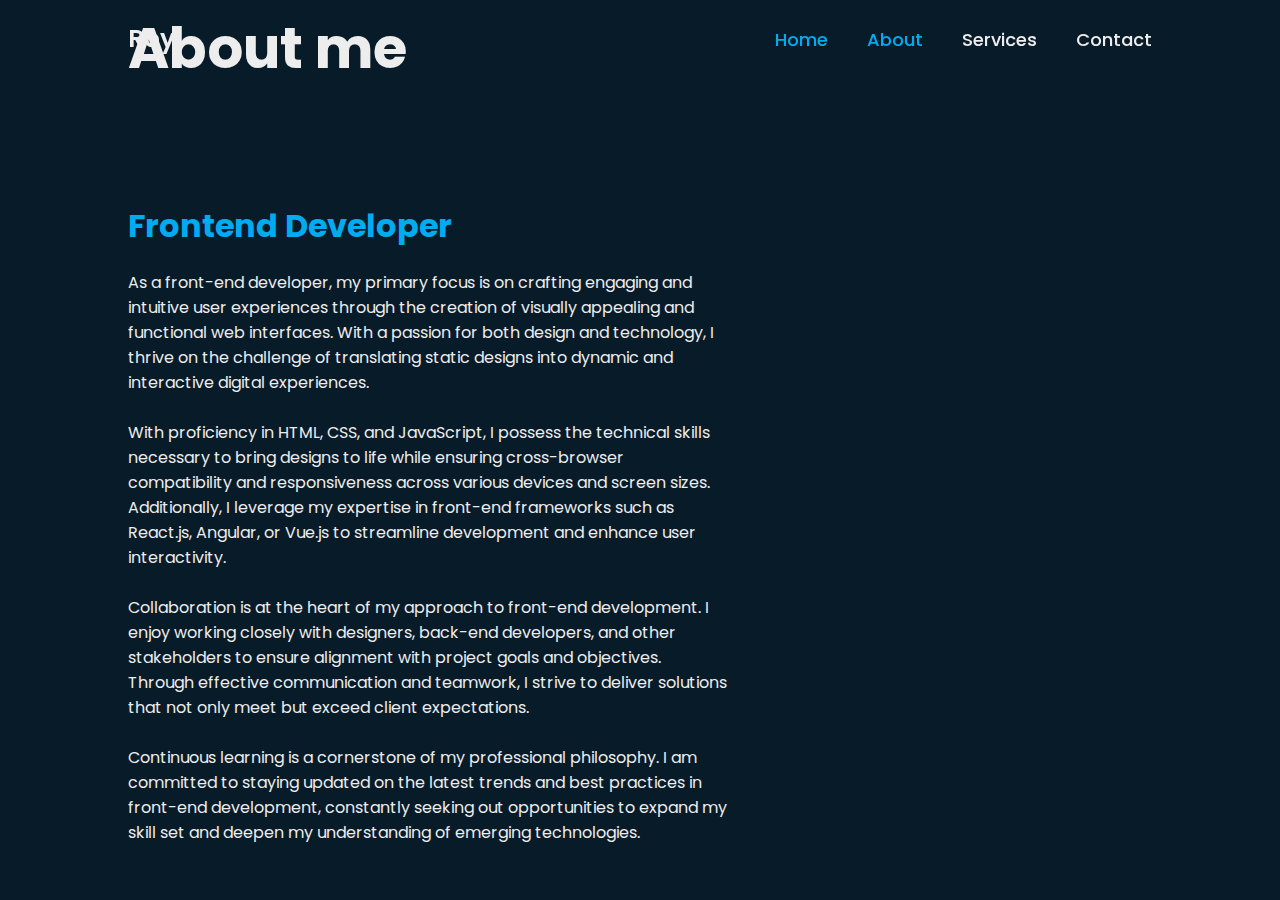
==== about.html @ 2a8aad34 "addd" ====
<!DOCTYPE html>
<!DOCTYPE html>
<html lang="en">
<head>
    <meta charset="UTF-8">
    <meta http-equiv="X-UA-Compatible" content="IE=edge">
    <meta name="viewport" content="width=device-width, initial-scale=1.0">
    <title>RX.GACHERU</title>
    <link  rel="stylesheet" href="styleabout.css">
    <link href='https://unpkg.com/boxicons@2.1.4/css/boxicons.min.css' rel="stylesheet">
<style>
    .headingg{
        padding-top: 20%;
    }
</style>
</head>

<body>

    <header class="header">
        
        <header class="header">
            <a href="#" class="logo">Roy</a>
            <nav class="navbar">
                <a href="My Portfolio.html" class="active">Home</a>
                 <a href="about.html" class="active">About</a>
                 <a href="Services.html" class="services">Services</a>
                 <a href="Contact Me.html" class="contact">Contact</a>
                </nav>
        </header>
    </header>
    <section class="home">
        <div class="home-content">
            <h1>About me</h1>
            <h3 class="headingg">Frontend Developer</h3>
        <p>As a front-end developer, my primary focus is on crafting engaging and intuitive user experiences through the creation of visually appealing and functional web interfaces. With a passion for both design and technology, I thrive on the challenge of translating static designs into dynamic and interactive digital experiences.<br>
            <BR>With proficiency in HTML, CSS, and JavaScript, I possess the technical skills necessary to bring designs to life while ensuring cross-browser compatibility and responsiveness across various devices and screen sizes. Additionally, I leverage my expertise in front-end frameworks such as React.js, Angular, or Vue.js to streamline development and enhance user interactivity.<br>
            <br>Collaboration is at the heart of my approach to front-end development. I enjoy working closely with designers, back-end developers, and other stakeholders to ensure alignment with project goals and objectives. Through effective communication and teamwork, I strive to deliver solutions that not only meet but exceed client expectations.<br>
            <br>Continuous learning is a cornerstone of my professional philosophy. I am committed to staying updated on the latest trends and best practices in front-end development, constantly seeking out opportunities to expand my skill set and deepen my understanding of emerging technologies.</p>
    
    </div>
    
    
</section>
</body>
</html>
---- styleabout.css ----
@import url('https://fonts.googleapis.com/css2?family=Poppins:wght@300;400;500;600;700;800;900&display=swap');

* {
    margin: 0;
    padding: 0;
    box-sizing: border-box;
    font-family: "Poppins",sans-serif;
}

body {
    background: #081b29;
    color: #ededed;
}

.header {
    position: fixed;
    top: 0;
    left: 0;
    width: 100%;
    padding: 20px 10%;
    background: transparent;
    display: flex;
    justify-content: space-between;
    align-items: center;
    z-index: 100;
}

.logo {
    position: relative;
    font-size: 25px;
    color: #ededed;
    text-decoration: none;
    font-weight: 600;
}

.logo::before{
    content:0;
    position: absolute;
    top: 0;
    right: 0;
    width: 100%;
    height: 100%;
    background: #081b29;
    animation: showRight 1s ease forwards;
    animation-delay: 4s;
}

.navbar a {
    font-size: 18px;
    color: #ededed;
    text-decoration: none;
    font-weight: 500;
    margin-left: 35px;
    transition: 3s;
}

.navbar a:hover,
.navbar a.active {
    color: #00abf0;
}

.home {
    height: 100vh;
    background: url();
    display: flex;
    align-items: center;
    padding: 0 10%;
}

.home-content {
    max-width: 600px;
}

.home-content h1 {
    position: relative;
    font-size: 56px;
    font-weight: 700;
    line-height: 1.2;
}

.home-content h1::before{
    content: 0;
    position: absolute;
    top: 0;
    right: 0;
    width: 100%;
    height: 100%;
    background: #081b29;
    animation: showRight 1s ease forwards;
    animation-delay: 1s;
}
.home-content h3 {
    position: relative;
    font-size: 32px;
    font-weight: 700;
    color: #00abf0;
}

.home-content h3::before{
    content: 0;
    position: absolute;
    top: 0;
    right: 0;
    width: 100%;
    height: 100%;
    background: #081b29;
    animation: showRight 1s ease forwards;
    animation-delay: 1.3s;
}

.home-content p {
    position: relative;
    font-size: 16px;
    margin: 20px 0 40px;
}

.home-content p::before{
    content: 0;
    position: absolute;
    top: 0;
    right: 0;
    width: 100%;
    height: 100%;
    background: #081b29;
    animation: showRight 1s ease forwards;
    animation-delay: 1.6s;
}

.home-content .btn-box {
    position: relative;
    display: flex;
    justify-content: space-between;
    width: 345px;
    height: 50px;
}

.home-content .btn-box::before{
    content: 0;
    position: absolute;
    top: 0;
    right: 0;
    width: 100%;
    height: 100%;
    background: #081b29;
    animation: showRight 1s ease forwards;
    animation-delay: 1.9s;
    z-index: 2;
}

.btn-box a {
    position: relative;
    display: inline-flex;
    justify-content: center;
    width: 150px;
    height: 100%;
    background: #00abf0; 
    border: 2px solid #00abf0;
    border-radius: 8px;
    font-size: 19px;
    color: #081b29;
    text-decoration: none;
    font-weight: 600;
    letter-spacing: 1px;
    z-index: 1;
    overflow: hidden;
    transition: 5s;
}

.btn-box a:nth-child(2){
    background: transparent;
    color: #00abf0;
}

.btn-box a:hover {
    color: #00abf0;
}
.btn-box a:nth-child(2):hover {
    color: #081b29;
}
.btn-box a:nth-child(2)::before {
    background: #00abf0;
}
.btn-box a::before {
    content:' ';
    position: absolute;
    top: 0;
    left: 0;
    width: 0;
    height: 100%;
    background: #081b29;
    z-index: -1;
    -moz-transition: .5s;
}

.btn-box a:hover::before {
    width: 100%;
}

.home-sci {
    position: absolute;
    bottom: 40px;
    width: 170px;
    display: flex;
    justify-content: space-between;
}

.home-sci::before{
    content: 0;
    position: absolute;
    top: 0;
    right: 0;
    width: 100%;
    height: 100%;
    background: #081b29;
    animation: showRight 1s ease forwards;
    animation-delay: 1.9s;
    z-index: 2;
}



.home-sci a {
    position: relative;
    display: inline-flex;
    justify-content: center;
    align-items: center;
    width: 40px;
    height: 40px;
    background: transparent;
    border: 2px solid #00abf0;
    border-radius: 50%;
    font-size: 20px;
    color: #00abf0;
    text-decoration: none;
    z-index: 1;
    overflow: hidden;
    transition: .5s;
}

.home-sci a:hover {
    color: #081b29
}
.home-sci a::before {
    content:' ';
    position: absolute;
    top: 0;
    left: 0;
    width: 0%;
    height: 100%;
    background: #00abf0;
    z-index: -1;
    transition: .5s;
}

.home-sci a:hover::before{
    width: 100%;
}

.home-imghover::after{
    content: 0;
    position: absolute;
    top: 0;
    right: 0;
    width: 120%;
    height: 100%;
    background: #081b29;
    animation: showRight 1s ease forwards;
    animation-delay: 3s;
    z-index: 2;
    animation: manipActiveHover .1s fowards;
    pointer-events: none;
}

.home-imghover{
    position: absolute;
    top: 0;
    right: 30px;
    width: 500px;
    height: 100%;
    background: transparent;
    border: 2px solid;
    transition: 3s;
    
}
.home-imghover:hover{
    background: #081b29;
    opacity: .8;
}

/*KEYFRAME ANIMATION*/
@keyframes showRight {
    100% {
        width: 0;
    }
}
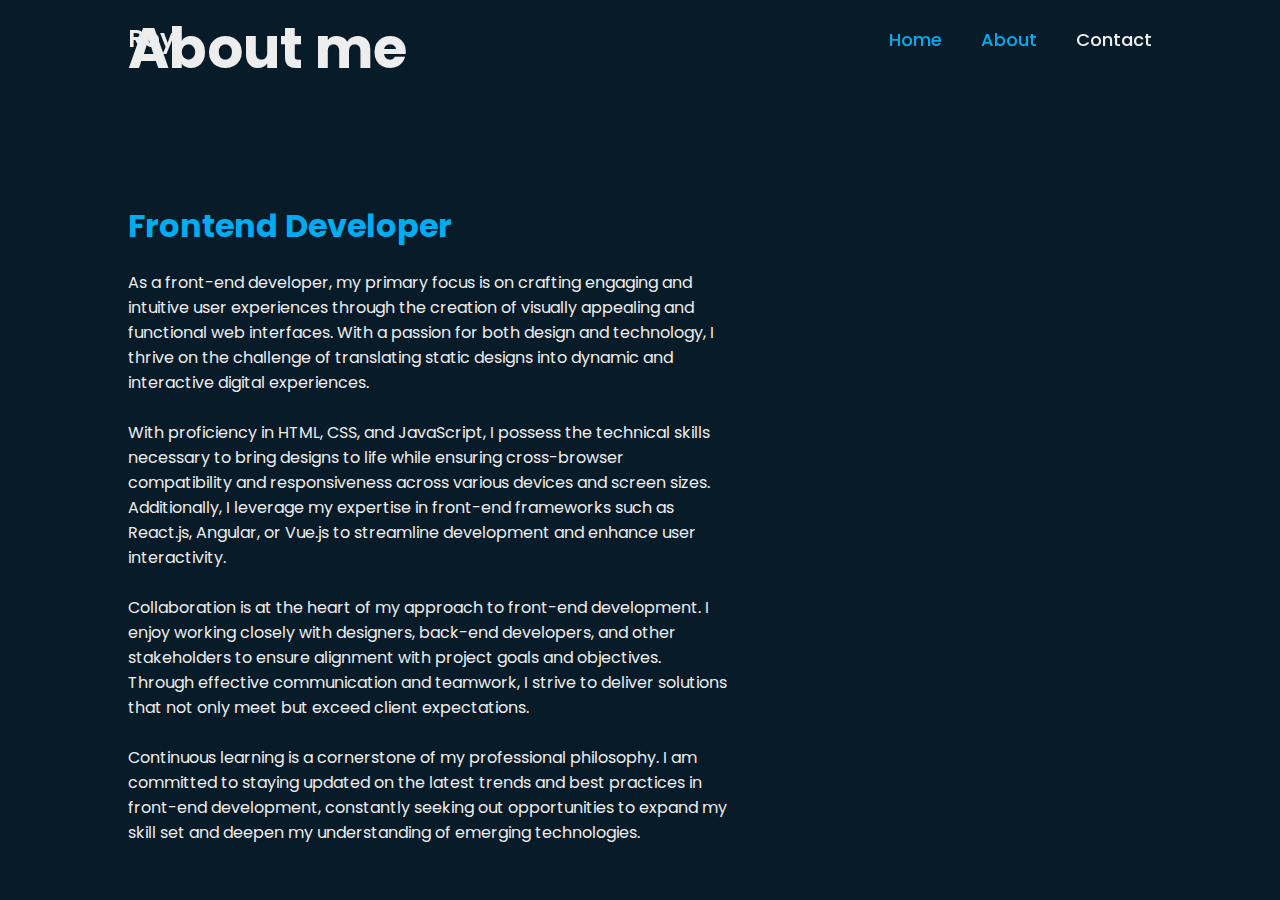
==== commit 15084bbb: "add" ====
--- a/about.html
+++ b/about.html
@@ -24,7 +24,6 @@
             <nav class="navbar">
                 <a href="My Portfolio.html" class="active">Home</a>
                  <a href="about.html" class="active">About</a>
-                 <a href="Services.html" class="services">Services</a>
                  <a href="Contact Me.html" class="contact">Contact</a>
                 </nav>
         </header>
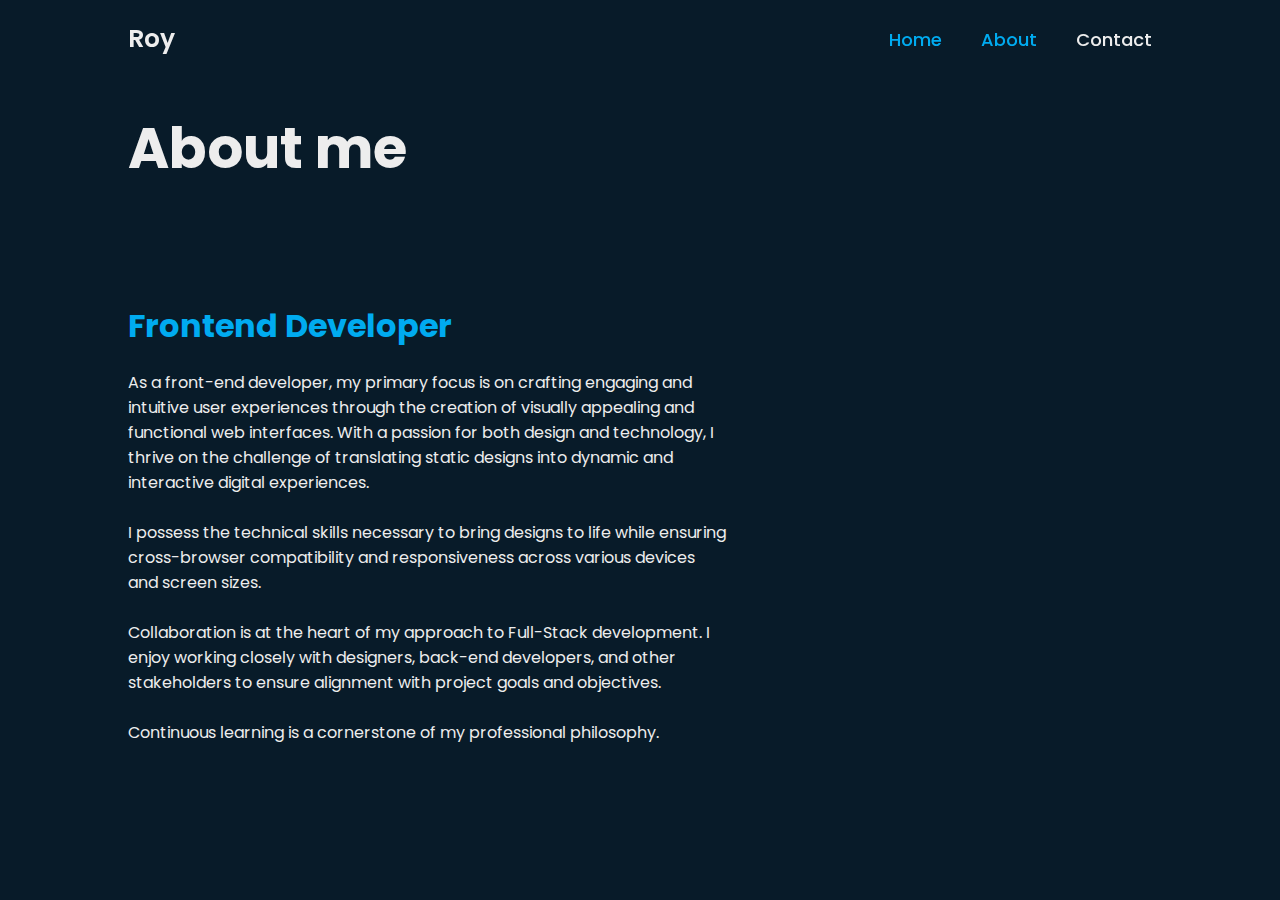
==== commit 4de6b82c: "add" ====
--- a/about.html
+++ b/about.html
@@ -33,9 +33,9 @@
             <h1>About me</h1>
             <h3 class="headingg">Frontend Developer</h3>
         <p>As a front-end developer, my primary focus is on crafting engaging and intuitive user experiences through the creation of visually appealing and functional web interfaces. With a passion for both design and technology, I thrive on the challenge of translating static designs into dynamic and interactive digital experiences.<br>
-            <BR>With proficiency in HTML, CSS, and JavaScript, I possess the technical skills necessary to bring designs to life while ensuring cross-browser compatibility and responsiveness across various devices and screen sizes. Additionally, I leverage my expertise in front-end frameworks such as React.js, Angular, or Vue.js to streamline development and enhance user interactivity.<br>
-            <br>Collaboration is at the heart of my approach to front-end development. I enjoy working closely with designers, back-end developers, and other stakeholders to ensure alignment with project goals and objectives. Through effective communication and teamwork, I strive to deliver solutions that not only meet but exceed client expectations.<br>
-            <br>Continuous learning is a cornerstone of my professional philosophy. I am committed to staying updated on the latest trends and best practices in front-end development, constantly seeking out opportunities to expand my skill set and deepen my understanding of emerging technologies.</p>
+            <BR>I possess the technical skills necessary to bring designs to life while ensuring cross-browser compatibility and responsiveness across various devices and screen sizes.<br>
+            <br>Collaboration is at the heart of my approach to Full-Stack development. I enjoy working closely with designers, back-end developers, and other stakeholders to ensure alignment with project goals and objectives.<br>
+            <br>Continuous learning is a cornerstone of my professional philosophy.</p>
     
     </div>
     
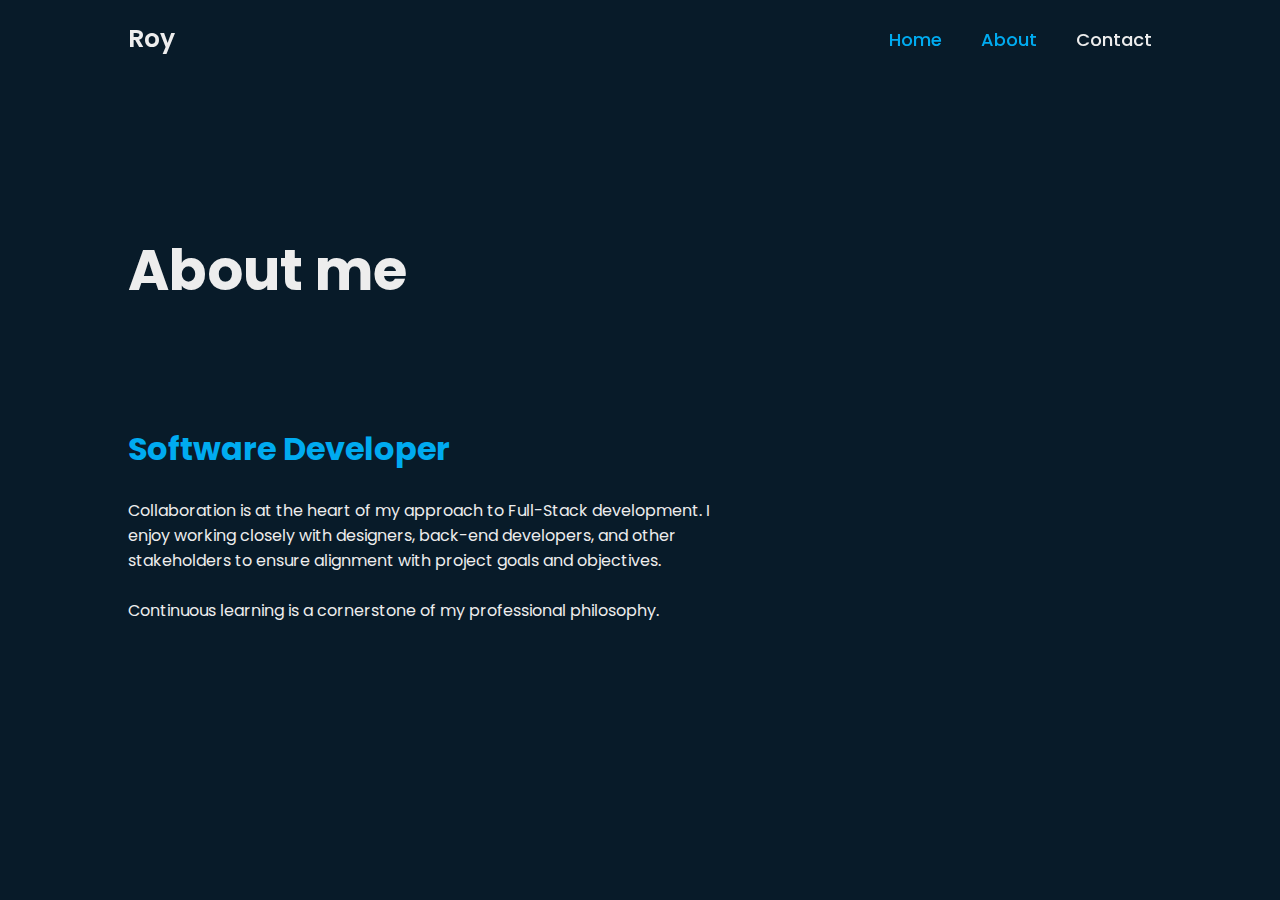
==== commit 19c99576: "add" ====
--- a/about.html
+++ b/about.html
@@ -24,16 +24,15 @@
             <nav class="navbar">
                 <a href="My Portfolio.html" class="active">Home</a>
                  <a href="about.html" class="active">About</a>
-                 <a href="Contact Me.html" class="contact">Contact</a>
+                 <a href="contact.html" class="contact">Contact</a>
                 </nav>
         </header>
     </header>
     <section class="home">
         <div class="home-content">
             <h1>About me</h1>
-            <h3 class="headingg">Frontend Developer</h3>
-        <p>As a front-end developer, my primary focus is on crafting engaging and intuitive user experiences through the creation of visually appealing and functional web interfaces. With a passion for both design and technology, I thrive on the challenge of translating static designs into dynamic and interactive digital experiences.<br>
-            <BR>I possess the technical skills necessary to bring designs to life while ensuring cross-browser compatibility and responsiveness across various devices and screen sizes.<br>
+            <h3 class="headingg">Software Developer</h3>
+        
             <br>Collaboration is at the heart of my approach to Full-Stack development. I enjoy working closely with designers, back-end developers, and other stakeholders to ensure alignment with project goals and objectives.<br>
             <br>Continuous learning is a cornerstone of my professional philosophy.</p>
     
--- a/styleabout.css
+++ b/styleabout.css
@@ -1,4 +1,6 @@
 @import url('https://fonts.googleapis.com/css2?family=Poppins:wght@300;400;500;600;700;800;900&display=swap');
+
+
 
 * {
     margin: 0;
